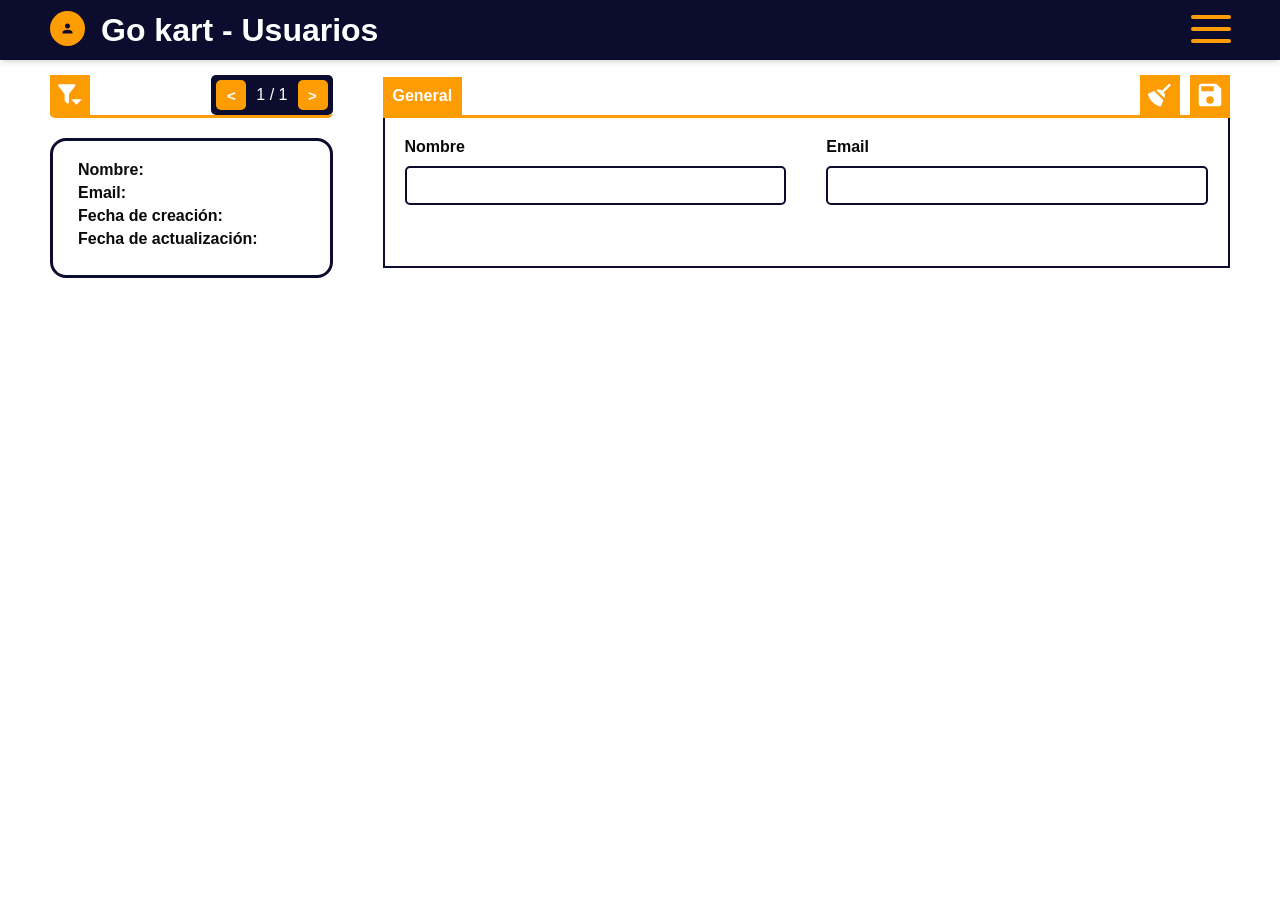
==== index.html @ dad12a5c "panel de administración" ====
<!DOCTYPE html>
<html lang="es">

<head>
  <meta charset="UTF-8">
  <meta name="viewport" content="width=device-width, initial-scale=1.0">
  <title>Panel de Administración</title>
  <script type="module" src="./src/index.js"></script>
  <link rel="stylesheet" href="/css/style.css">
</head>

<body>
  <header-component>
    <logo-component></logo-component>
    <menu-component></menu-component>
  </header-component>

  <main-component>
    <table-component></table-component>
    <form-component></form-component>
  </main-component>

</body>

</html>
---- css/style.css ----
* {
  margin: 0;
  padding: 0;
  box-sizing: border-box;
}

body {
  font-family: 'Poppins', sans-serif;
  background-color: hsl(0, 0%, 95%);
  min-height: 100vh;
}
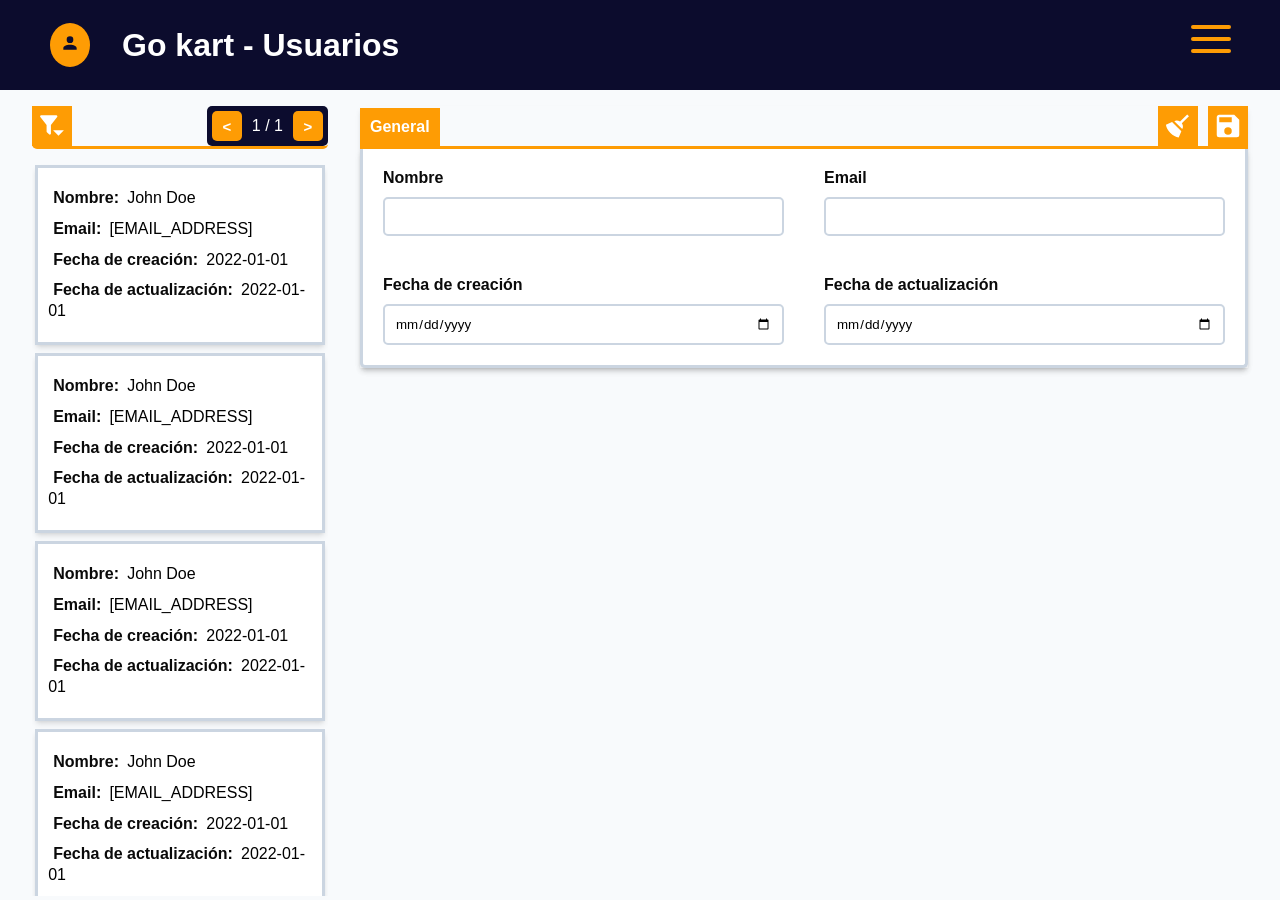
==== commit b96eb982: "cambios gigantes, con una tabla reutilizable" ====
--- a/index.html
+++ b/index.html
@@ -16,7 +16,12 @@
   </header-component>
 
   <main-component>
-    <table-component></table-component>
+    <table-component labels='{
+      "nombre": "Nombre",
+      "email": "Email",
+      "fecha_creacion": "Fecha de creación",
+      "fecha_actualizacion": "Fecha de actualización"
+    }'></table-component>
     <form-component></form-component>
   </main-component>
 
--- a/css/style.css
+++ b/css/style.css
@@ -6,7 +6,5 @@
 
 body {
   font-family: 'Poppins', sans-serif;
-  background-color: hsl(0, 0%, 95%);
-  min-height: 100vh;
 }
 
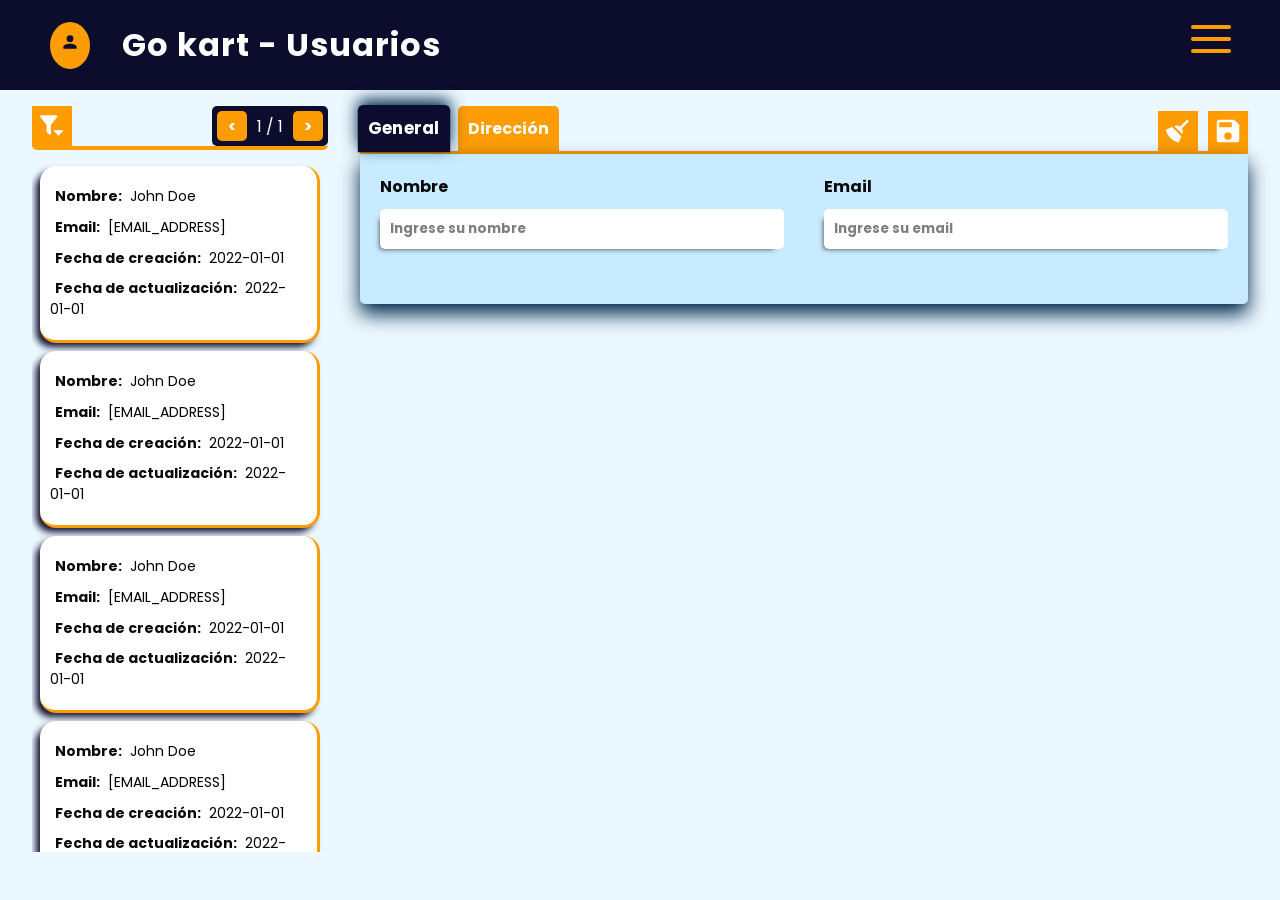
==== commit 487255f7: "diseños ux" ====
--- a/index.html
+++ b/index.html
@@ -5,6 +5,10 @@
   <meta charset="UTF-8">
   <meta name="viewport" content="width=device-width, initial-scale=1.0">
   <title>Panel de Administración</title>
+  <link rel="preconnect" href="https://fonts.googleapis.com">
+  <link rel="preconnect" href="https://fonts.gstatic.com" crossorigin>
+  <link href="https://fonts.googleapis.com/css2?family=Poppins:wght@400;500;600;700;800;900&display=swap"
+    rel="stylesheet">
   <script type="module" src="./src/index.js"></script>
   <link rel="stylesheet" href="/css/style.css">
 </head>
--- a/css/style.css
+++ b/css/style.css
@@ -8,3 +8,9 @@
   font-family: 'Poppins', sans-serif;
 }
 
+h1,h2,h3,h4, span, button,label, input, li, p{
+  font-family: 'Poppins', sans-serif;
+  font-weight: 700;
+}
+
+
